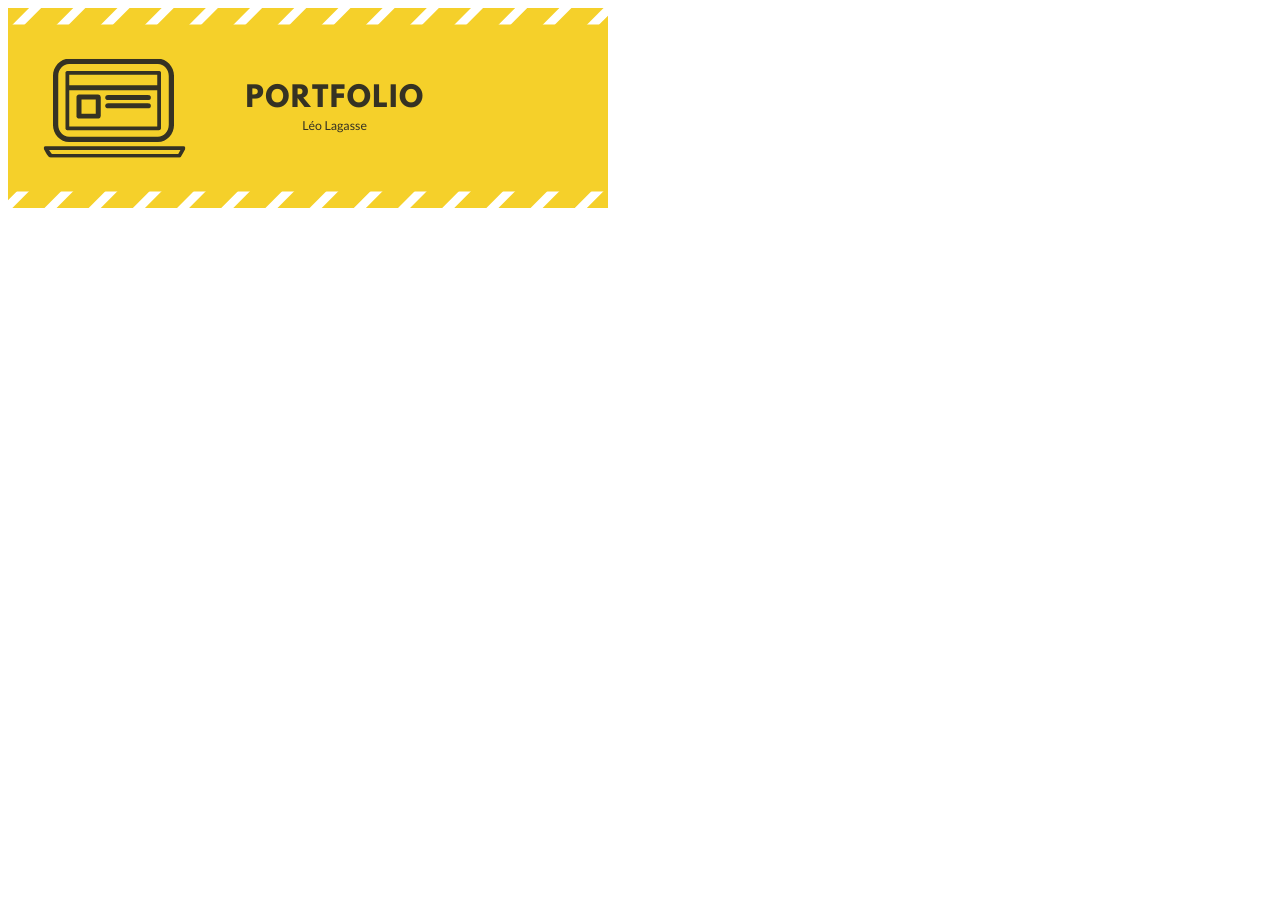
==== index.html @ 62e2c2b2 "First commit" ====
<!DOCTYPE html>
<html lang="en">
<head>
    <meta charset="UTF-8">
    <meta http-equiv="X-UA-Compatible" content="IE=edge">
    <meta name="viewport" content="width=device-width, initial-scale=1.0">
    <title>Portfolio Léo Lagasse</title>
</head>
<body>
    <header>
        <img src="/images/Portfolio.png">
    </header>
    <footer>

    </footer>  
</body>
</html>
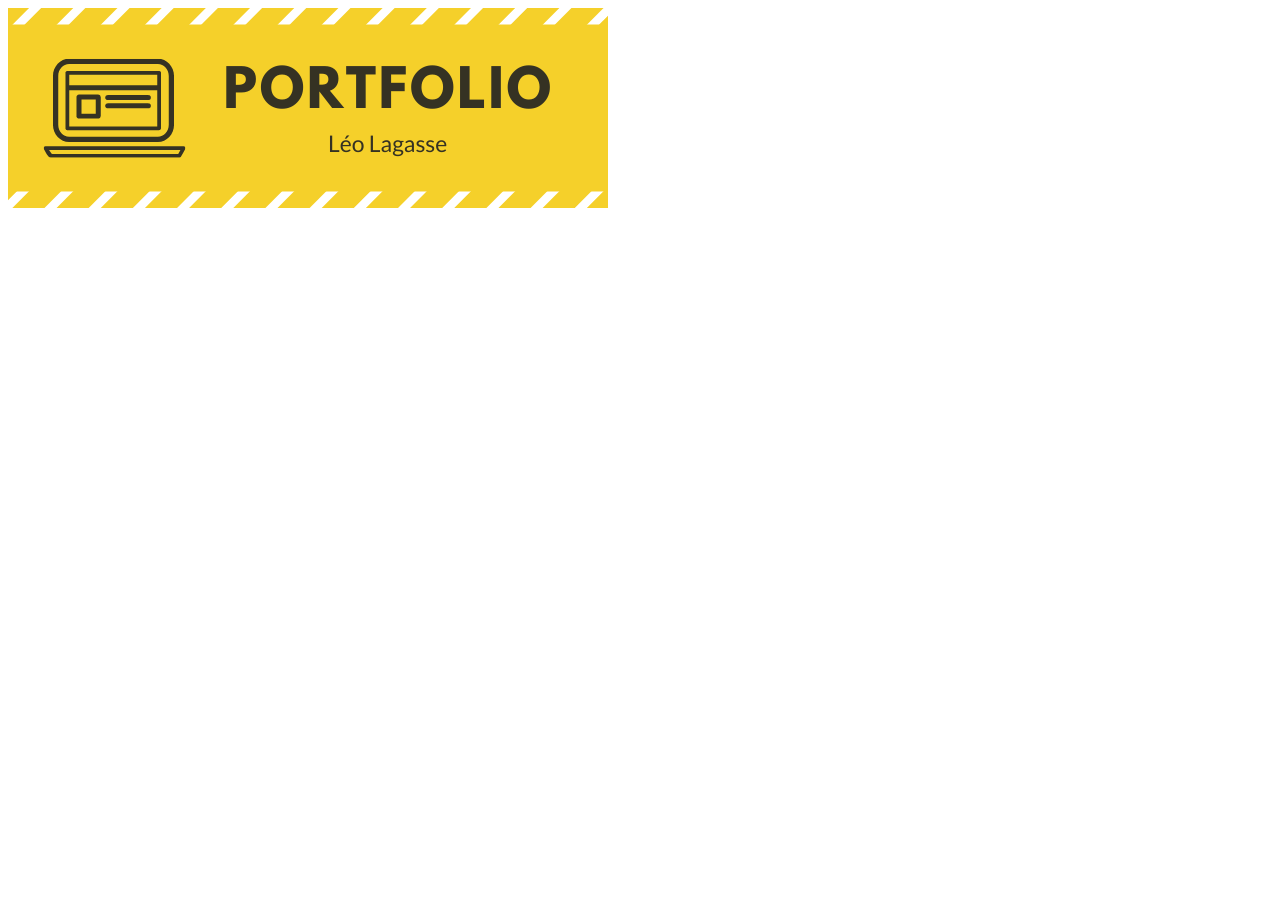
==== commit d4b58169: "Test changement" ====
--- a/index.html
+++ b/index.html
@@ -8,7 +8,9 @@
 </head>
 <body>
     <header>
-        <img src="/images/Portfolio.png">
+        <div>
+            <img src="/images/Portfolio-3.png">
+        </div>
     </header>
     <footer>
 
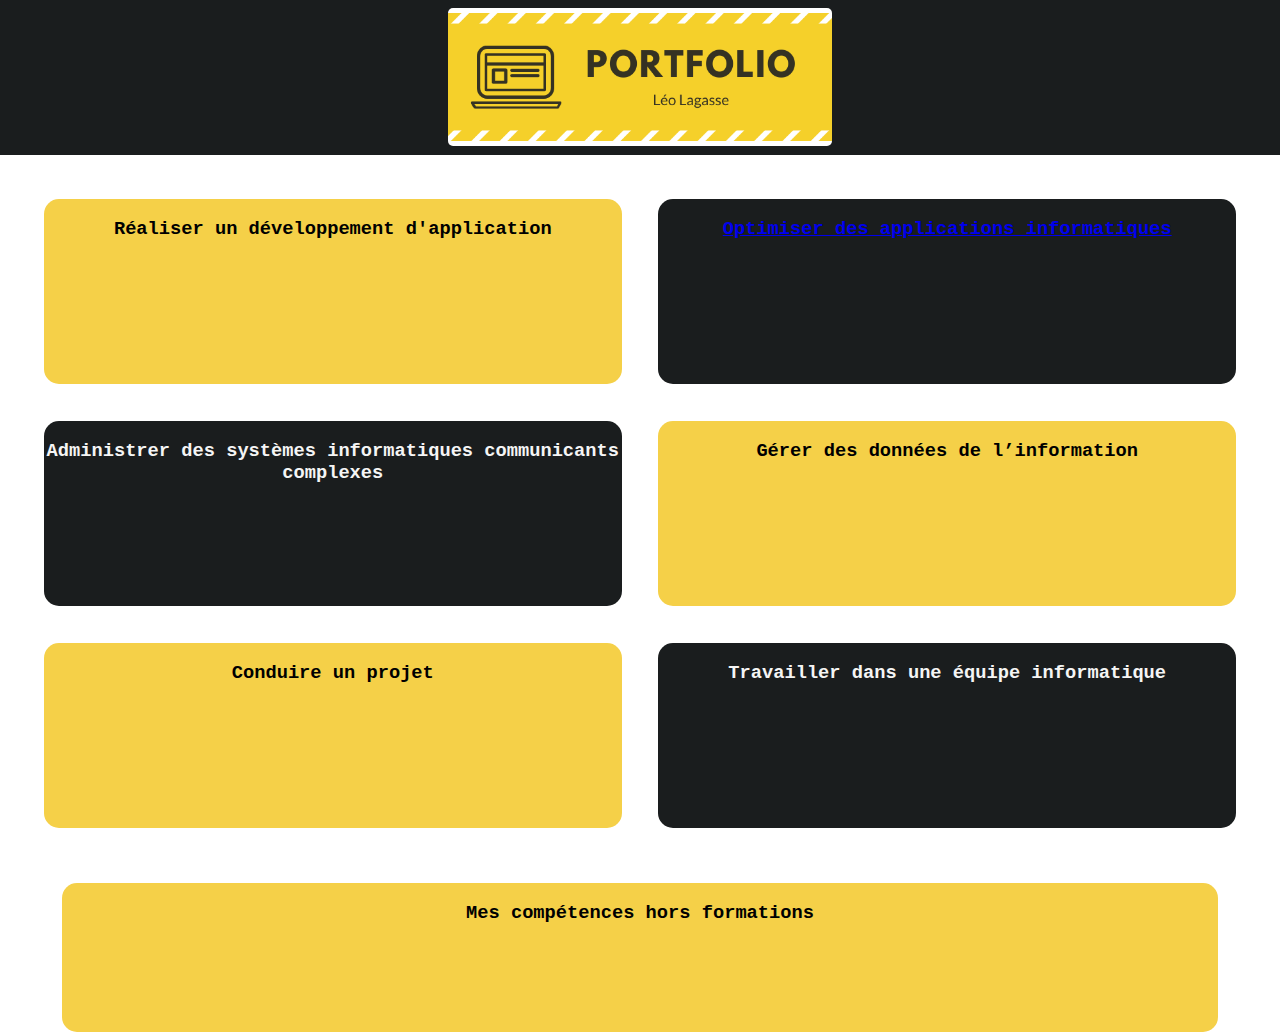
==== commit de201a2c: "Mise en page de l'index et rangement des fichiers" ====
--- a/index.html
+++ b/index.html
@@ -4,14 +4,52 @@
     <meta charset="UTF-8">
     <meta http-equiv="X-UA-Compatible" content="IE=edge">
     <meta name="viewport" content="width=device-width, initial-scale=1.0">
+    <link rel="stylesheet" href="css/index.css" type="text/css" media="screen" />
     <title>Portfolio Léo Lagasse</title>
 </head>
-<body>
+<body style="margin: 0;">
     <header>
-        <div>
-            <img src="/images/Portfolio-3.png">
+        <div class="header">
+            <img src="images/Portfolio-3.png" width="30%">
         </div>
     </header>
+    <div class="middle">
+        <div class="un">
+            <h3>
+                Réaliser un développement d'application
+            </h3>
+        </div>
+        <div class="deux">
+            <h3>
+                <a href="optimiser.html" >Optimiser des applications informatiques</a>
+            </h3>
+        </div>
+        <div class="trois">
+            <h3>
+                Administrer des systèmes informatiques communicants complexes
+            </h3>
+        </div>
+        <div class="quatre">
+            <h3>
+                Gérer des données de l’information
+            </h3>
+        </div>
+        <div class="cinq">
+            <h3>
+                Conduire un projet
+            </h3>
+        </div>
+        <div class="six">
+            <h3>
+                Travailler dans une équipe informatique
+            </h3>
+        </div>
+        <div class="sept">
+            <h3>
+                Mes compétences hors formations
+            </h3>
+        </div>
+    </div>
     <footer>
 
     </footer>  
--- a/css/index.css
+++ b/css/index.css
@@ -0,0 +1,68 @@
+
+/*Header*/
+header {
+    background-color:#1a1d1e;
+}
+div.header {
+    text-align: center;
+}
+header div.header img {
+    border-radius: 5px;
+    margin-top: 8px;
+    margin-bottom: 5px;
+    border-top: solid 5px white;
+    border-bottom: solid 5px white;
+}
+
+/* Middle */
+
+body div.middle {
+    display: grid;
+    grid-template-columns: 50% 50%;
+    grid-template-rows: repeat(4, 50%);
+    font-family: 'Courier New', Courier, monospace;
+    text-align: center;
+    padding: 2%;
+
+}
+.un {
+    background-color: rgb(245, 208, 72);
+    border-radius: 15px;
+    margin: 3%;
+}
+.deux{
+    background-color: #1a1d1e;
+    color: whitesmoke;
+    margin: 3%;
+    border-radius: 15px;
+}
+.trois{
+    background-color: #1a1d1e; 
+    margin: 3%;
+    color: whitesmoke;
+    border-radius: 15px;
+}
+.quatre {
+    background-color: rgb(245, 208, 72);
+    margin: 3%;
+    border-radius: 15px;
+}
+.cinq {
+    background-color: rgb(245, 208, 72);
+    margin: 3%;
+    border-radius: 15px;
+}
+.six {
+    background-color: #1a1d1e;
+    margin: 3%;
+    color: whitesmoke;
+    border-radius: 15px;
+}
+.sept {
+    background-color: rgb(245, 208, 72);
+    grid-column: span 2 ;
+    margin: 3%;
+    border-radius: 15px;
+}
+
+/* Footer */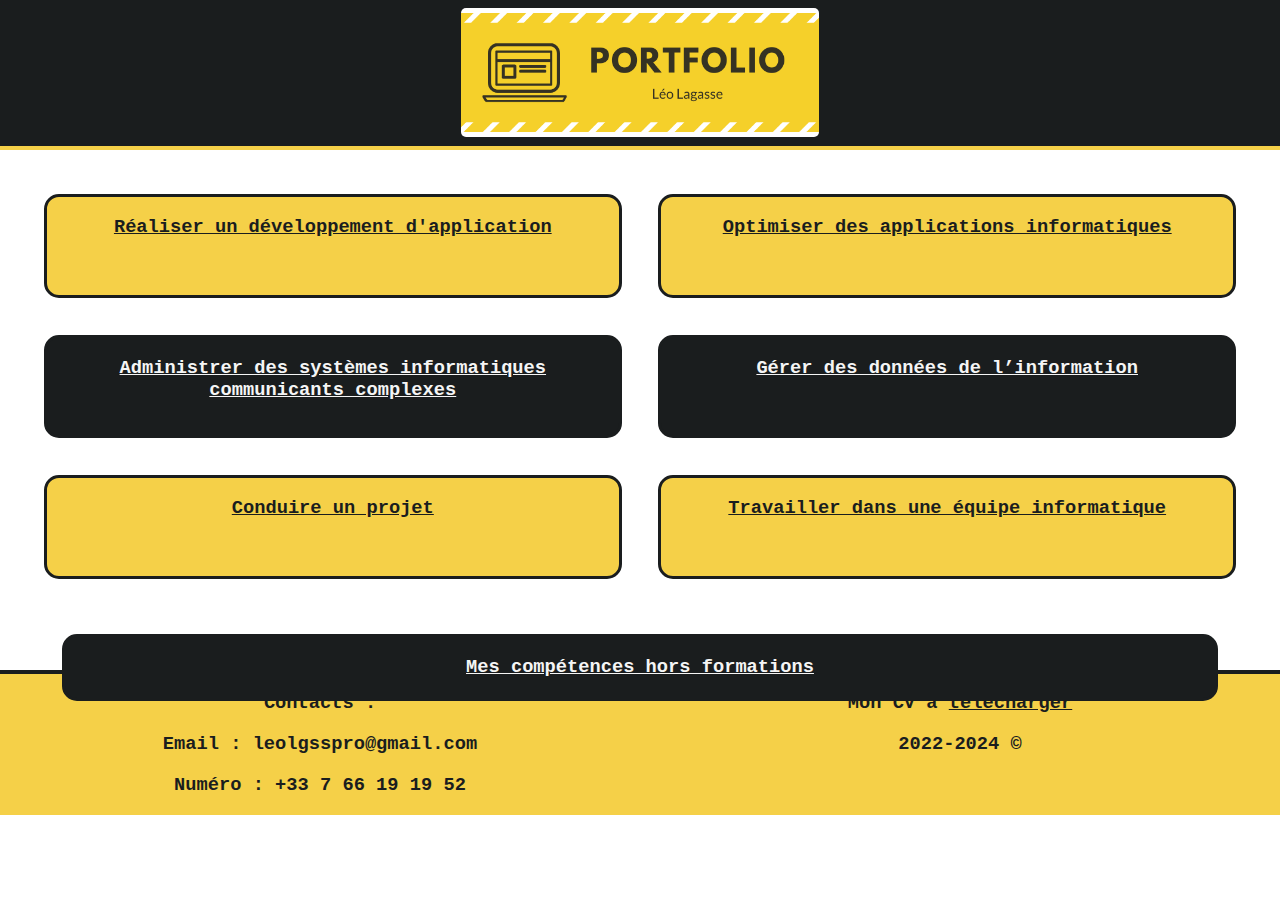
==== commit 63e401c8: "Fin de mise en page de l'index + creation des autres pages" ====
--- a/index.html
+++ b/index.html
@@ -10,48 +10,63 @@
 <body style="margin: 0;">
     <header>
         <div class="header">
-            <img src="images/Portfolio-3.png" width="30%">
+            <img src="images/Portfolio-3.png" width="28%">
         </div>
     </header>
     <div class="middle">
         <div class="un">
             <h3>
-                Réaliser un développement d'application
+                <a class="jaune" href="developpement.html">Réaliser un développement d'application</a>
             </h3>
         </div>
         <div class="deux">
             <h3>
-                <a href="optimiser.html" >Optimiser des applications informatiques</a>
+                <a class="jaune" href="optimiser.html" >Optimiser des applications informatiques</a>
             </h3>
         </div>
         <div class="trois">
             <h3>
-                Administrer des systèmes informatiques communicants complexes
+                <a class="noir" href="admin.html">Administrer des systèmes informatiques communicants complexes</a>
             </h3>
         </div>
         <div class="quatre">
             <h3>
-                Gérer des données de l’information
+                <a class="noir" href="gerer_donnee_info.html">Gérer des données de l’information</a>
             </h3>
         </div>
         <div class="cinq">
             <h3>
-                Conduire un projet
+                <a class="jaune" href="projet.html">Conduire un projet</a>
             </h3>
         </div>
         <div class="six">
             <h3>
-                Travailler dans une équipe informatique
+                <a class="jaune" href="equipe.html">Travailler dans une équipe informatique</a>
             </h3>
         </div>
         <div class="sept">
             <h3>
-                Mes compétences hors formations
+                <a class="noir" href="competences.html">Mes compétences hors formations</a>
             </h3>
         </div>
     </div>
     <footer>
+        <div class="footer">
+            <div class="contacts">
+                <h3>
+                    Contacts :
+                </h3>
+                <h3>Email : leolgsspro@gmail.com</h3>
+                <h3>Numéro : +33 7 66 19 19 52</h3>
+            </div>
+            <div class="copyright">
+                <h3>
+                    Mon CV à <a href="fichiers/CV_2022-05-06_L%C3%A9o_Lagasse.pdf">télécharger</a>
+                </h3>
+                <h3>2022-2024 ©</h3>
 
+            </div>
+        </div>
     </footer>  
 </body>
 </html>--- a/css/index.css
+++ b/css/index.css
@@ -5,6 +5,7 @@
 }
 div.header {
     text-align: center;
+    border-bottom: solid 4px rgb(245, 208, 72);
 }
 header div.header img {
     border-radius: 5px;
@@ -19,7 +20,7 @@
 body div.middle {
     display: grid;
     grid-template-columns: 50% 50%;
-    grid-template-rows: repeat(4, 50%);
+    grid-template-rows: repeat(4, 30%);
     font-family: 'Courier New', Courier, monospace;
     text-align: center;
     padding: 2%;
@@ -29,40 +30,113 @@
     background-color: rgb(245, 208, 72);
     border-radius: 15px;
     margin: 3%;
+    border:#1a1d1e solid 3px;
 }
 .deux{
-    background-color: #1a1d1e;
-    color: whitesmoke;
+    background-color: rgb(245, 208, 72);
     margin: 3%;
     border-radius: 15px;
+    border: solid 3px #1a1d1e;
 }
 .trois{
     background-color: #1a1d1e; 
     margin: 3%;
-    color: whitesmoke;
     border-radius: 15px;
+    border: solid 3px #1a1d1e;
 }
 .quatre {
-    background-color: rgb(245, 208, 72);
+    background-color: #1a1d1e; 
     margin: 3%;
     border-radius: 15px;
+    border: solid 3px #1a1d1e;
 }
 .cinq {
     background-color: rgb(245, 208, 72);
     margin: 3%;
     border-radius: 15px;
+    border: solid 3px #1a1d1e;
 }
 .six {
-    background-color: #1a1d1e;
+    background-color: rgb(245, 208, 72);
     margin: 3%;
-    color: whitesmoke;
     border-radius: 15px;
+    border: solid 3px #1a1d1e;
 }
 .sept {
-    background-color: rgb(245, 208, 72);
+    background-color: #1a1d1e;
     grid-column: span 2 ;
+    color: whitesmoke;
     margin: 3%;
     border-radius: 15px;
+    border: solid 3px #1a1d1e;
+
 }
 
-/* Footer */+/* Liens a */
+
+a {
+    color: #1a1d1e;
+}
+a.noir {
+    color: whitesmoke;
+}
+
+/* Hover */
+
+.un:hover {
+    background-color: #1a1d1e;
+    transition: 1s;
+}
+.deux:hover {
+    background-color: #1a1d1e;
+    transition: 1s;
+}
+.trois:hover {
+    background-color: rgb(245, 208, 72);
+    transition: 1s;
+}
+.quatre:hover {
+    background-color: rgb(245, 208, 72);
+    transition: 1s;
+}
+.cinq:hover {
+    background-color: #1a1d1e;
+    transition: 1s;
+}
+.six:hover {
+    background-color: #1a1d1e;
+    transition: 1s;
+}
+.sept:hover {
+    background-color: rgb(245, 208, 72);
+    transition: 1s;
+}
+/* ecritures hover */
+a.jaune:hover {
+    color: whitesmoke;
+    transition: 0.5s;
+}
+a.noir:hover {
+    color: #1a1d1e;
+    transition: 0.5s;
+}
+
+/* Footer */
+
+.footer {
+    font-family: 'Courier New', Courier, monospace;
+    display: grid;
+    grid-template-columns: 50% 50%;
+    background-color: rgb(245, 208, 72);
+    color: #1a1d1e;
+    border-top: #1a1d1e solid 4px;
+}
+.contacts {
+    grid-column: 1;
+    text-align: center;
+}
+.copyright {
+    grid-column: 2;
+    text-align: center;
+    
+}
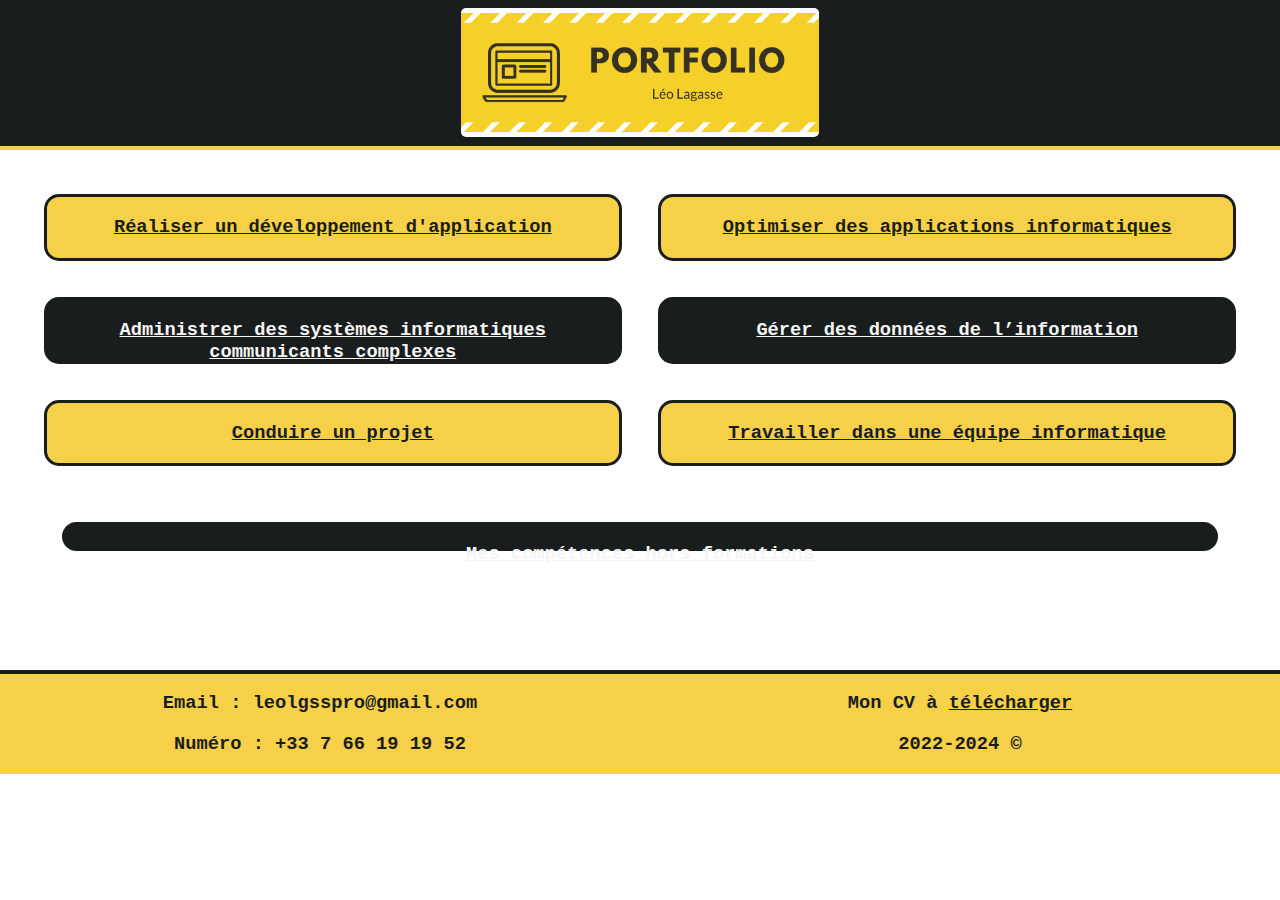
==== commit 8372dc13: "Correction bug 4" ====
--- a/index.html
+++ b/index.html
@@ -53,9 +53,6 @@
     <footer>
         <div class="footer">
             <div class="contacts">
-                <h3>
-                    Contacts :
-                </h3>
                 <h3>Email : leolgsspro@gmail.com</h3>
                 <h3>Numéro : +33 7 66 19 19 52</h3>
             </div>
--- a/css/index.css
+++ b/css/index.css
@@ -20,7 +20,7 @@
 body div.middle {
     display: grid;
     grid-template-columns: 50% 50%;
-    grid-template-rows: repeat(4, 30%);
+    grid-template-rows: repeat(4, 22%);
     font-family: 'Courier New', Courier, monospace;
     text-align: center;
     padding: 2%;
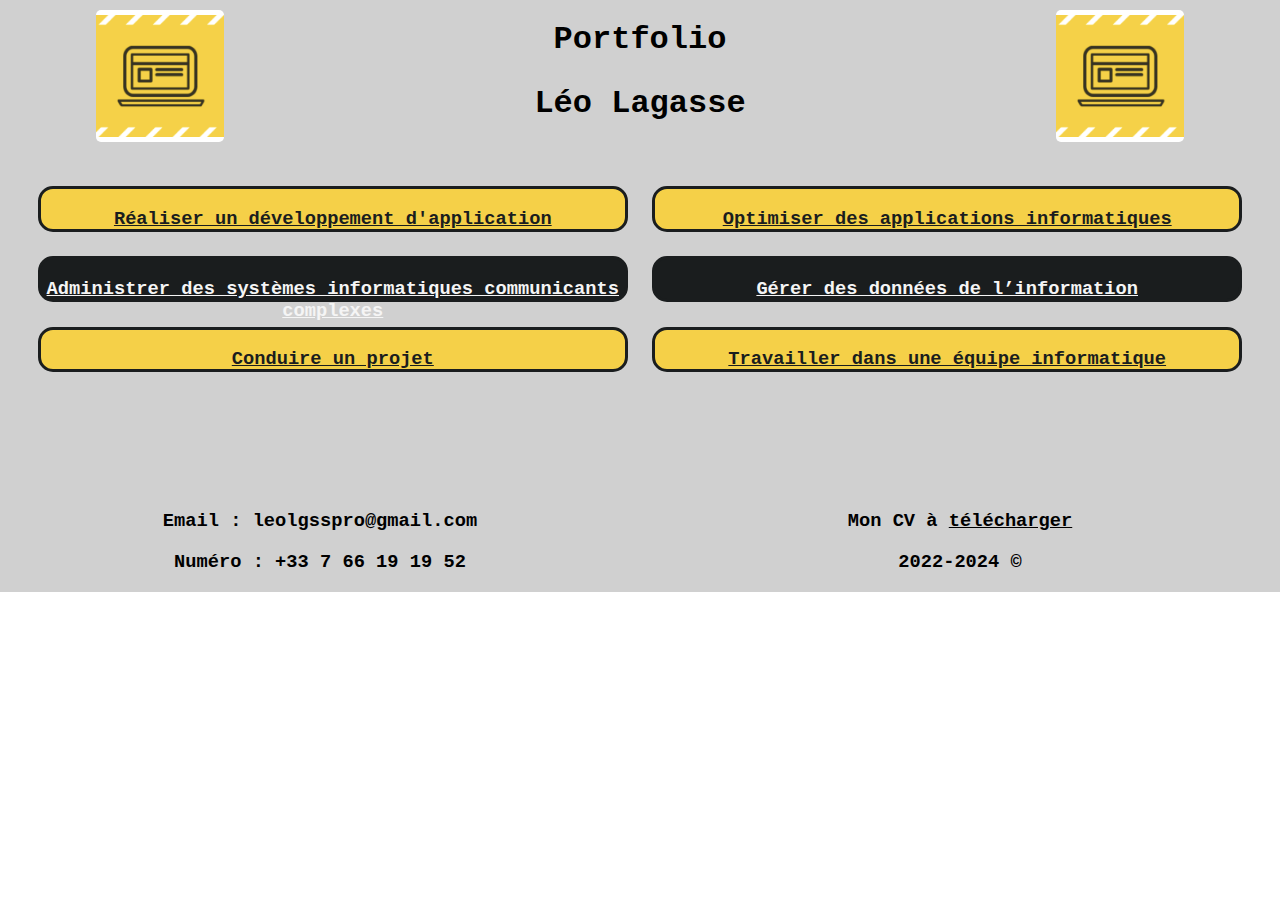
==== commit 7c0d93c4: "Mise en forme de toutes les pages (pas de fiche n7)" ====
--- a/index.html
+++ b/index.html
@@ -10,7 +10,12 @@
 <body style="margin: 0;">
     <header>
         <div class="header">
-            <img src="images/Portfolio-3.png" width="28%">
+            <img class="img1" src="images/img3.png" width="40%">
+            <div class="titrehead">
+                <h1>Portfolio</h1>
+                <h2>Léo Lagasse</h2>
+            </div>
+            <img class="img2" src="images/img3.png" width="40%">
         </div>
     </header>
     <div class="middle">
@@ -44,11 +49,11 @@
                 <a class="jaune" href="equipe.html">Travailler dans une équipe informatique</a>
             </h3>
         </div>
-        <div class="sept">
+        <!--<div class="sept">
             <h3>
                 <a class="noir" href="competences.html">Mes compétences hors formations</a>
             </h3>
-        </div>
+        </div> -->
     </div>
     <footer>
         <div class="footer">
@@ -58,7 +63,7 @@
             </div>
             <div class="copyright">
                 <h3>
-                    Mon CV à <a href="fichiers/CV_2022-05-06_L%C3%A9o_Lagasse.pdf">télécharger</a>
+                    Mon CV à <a class="cv" href="fichiers/CV_2022-05-06_L%C3%A9o_Lagasse.pdf" download="">télécharger</a>
                 </h3>
                 <h3>2022-2024 ©</h3>
 
--- a/css/index.css
+++ b/css/index.css
@@ -1,18 +1,39 @@
 
 /*Header*/
 header {
-    background-color:#1a1d1e;
+    background-color: #d0d0d0;
 }
-div.header {
+.header {
+    display: grid;
+    grid-template-columns: 25% 25% 25% 25%;
+}
+.img1 {
+    grid-column-start: 1;
+    
+}
+.img2 {
+    grid-column-start: 4;
+    
+}
+.titrehead {
+    grid-column-start:2;
+    grid-column-end: 4;
     text-align: center;
-    border-bottom: solid 4px rgb(245, 208, 72);
+    font-family: 'Courier New', Courier, monospace;
 }
+.titrehead h2 {
+    font-size: xx-large;
+
+}
+
 header div.header img {
     border-radius: 5px;
-    margin-top: 8px;
-    margin-bottom: 5px;
+    margin-left: auto;
+    margin-right: auto;
     border-top: solid 5px white;
     border-bottom: solid 5px white;
+    margin-top: 10px;
+
 }
 
 /* Middle */
@@ -20,45 +41,46 @@
 body div.middle {
     display: grid;
     grid-template-columns: 50% 50%;
-    grid-template-rows: repeat(4, 22%);
+    grid-template-rows: repeat(4, 24%);
     font-family: 'Courier New', Courier, monospace;
     text-align: center;
     padding: 2%;
+    background-color: #d0d0d0;
 
 }
 .un {
     background-color: rgb(245, 208, 72);
     border-radius: 15px;
-    margin: 3%;
+    margin: 2%;
     border:#1a1d1e solid 3px;
 }
 .deux{
     background-color: rgb(245, 208, 72);
-    margin: 3%;
+    margin: 2%;
     border-radius: 15px;
     border: solid 3px #1a1d1e;
 }
 .trois{
     background-color: #1a1d1e; 
-    margin: 3%;
+    margin: 2%;
     border-radius: 15px;
     border: solid 3px #1a1d1e;
 }
 .quatre {
     background-color: #1a1d1e; 
-    margin: 3%;
+    margin: 2%;
     border-radius: 15px;
     border: solid 3px #1a1d1e;
 }
 .cinq {
     background-color: rgb(245, 208, 72);
-    margin: 3%;
+    margin: 2%;
     border-radius: 15px;
     border: solid 3px #1a1d1e;
 }
 .six {
     background-color: rgb(245, 208, 72);
-    margin: 3%;
+    margin: 2%;
     border-radius: 15px;
     border: solid 3px #1a1d1e;
 }
@@ -66,7 +88,7 @@
     background-color: #1a1d1e;
     grid-column: span 2 ;
     color: whitesmoke;
-    margin: 3%;
+    margin: 2%;
     border-radius: 15px;
     border: solid 3px #1a1d1e;
 
@@ -127,9 +149,8 @@
     font-family: 'Courier New', Courier, monospace;
     display: grid;
     grid-template-columns: 50% 50%;
-    background-color: rgb(245, 208, 72);
-    color: #1a1d1e;
-    border-top: #1a1d1e solid 4px;
+    background-color: #d0d0d0;
+    color: black;
 }
 .contacts {
     grid-column: 1;
@@ -138,5 +159,8 @@
 .copyright {
     grid-column: 2;
     text-align: center;
-    
 }
+
+.cv {
+    color: black;
+}
